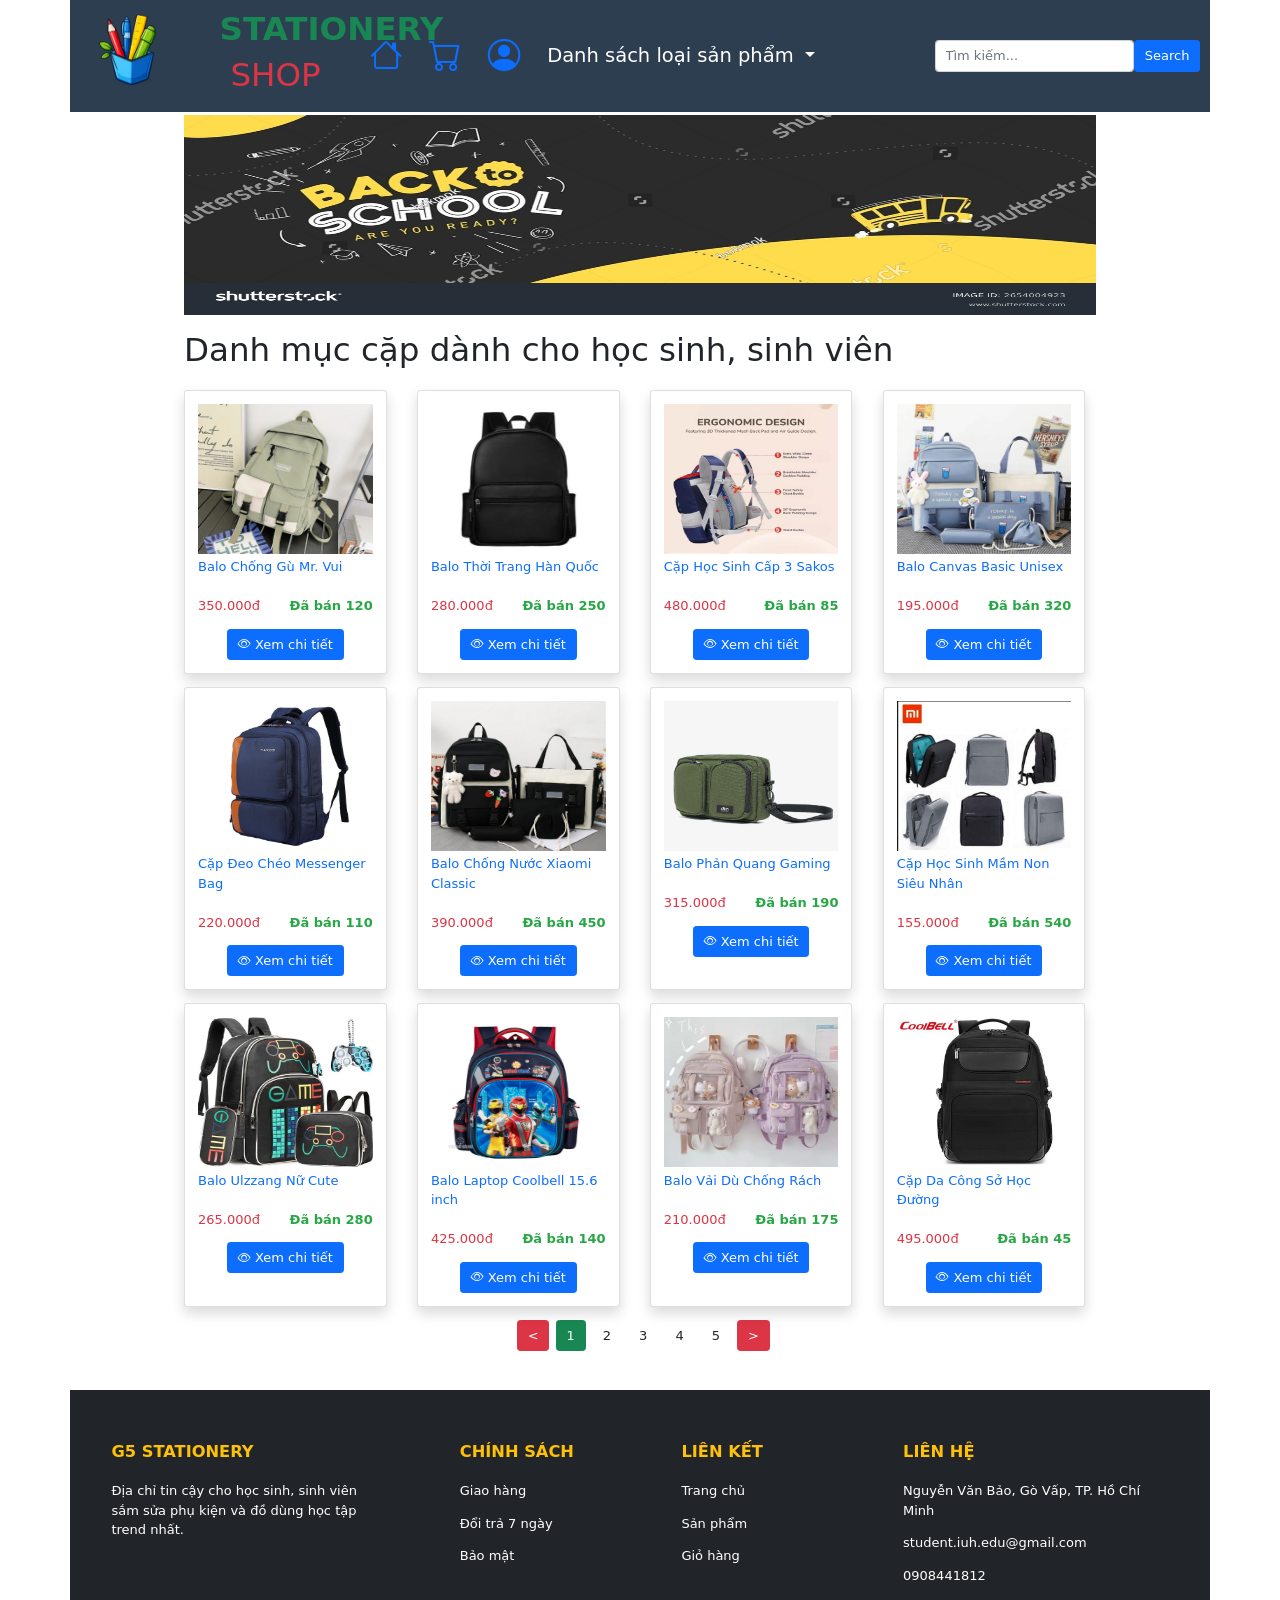
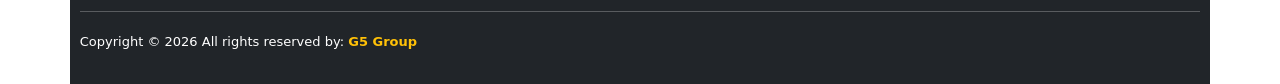
==== home/bagshop.html @ de712258 "change repo" ====
<!DOCTYPE html>
<html lang="en">
<head>
    <meta charset="UTF-8">
    <meta name="viewport" content="width=device-width, initial-scale=1.0">
    <title>G5 STATIONERY SHOP</title>
    <link rel="shortcut icon" href="../img/icon/icon_web.png" type="image/x-icon">
    <link rel="stylesheet" href="../css/bootstrap.min.css">
    <script src="../js/bootstrap.bundle.min.js"></script>
    <link rel="stylesheet" href="../css/index.css">
    <link rel="stylesheet" href="https://cdn.jsdelivr.net/npm/bootstrap-icons@1.13.1/font/bootstrap-icons.min.css">
    <script type="module" src="../js/getDataBag.js"></script>

</head>
<body>
    <div id="wrapper" class="container p-0 ">
        <header class="position-sticky top-0 d-flex align-items-center">
            <div class="container">
                <div class="row align-items-center">
                    <div class="col-8 col-md-2 d-flex align-items-center header__left">
                        <div class="header__left-logo d-flex justify-content-center align-items-center">
                            <img class="w-75 h-100" src="../img/banner/logo.png">
                            <div class="header__left-logo-title w-50">
                                <h1 class="text-success fw-bold">STATIONERY</h1>
                                <h1 class="d-flex justify-content-center text-danger">SHOP</h1>
                            </div>
                        </div>
                    </div>

                    <div class="col-4 col-md-7 d-flex justify-content-center align-items-center header__right">
                        <div class="px-2 px-md-3">
                            <a href="home.html"><i class="bi bi-house fs-1"></i></a>
                        </div>
                        <div class="px-2 px-md-3">
                            <a href="cart.html"><i class="bi bi-cart fs-1"></i></a>
                        </div>
                        <div class="px-2 px-md-3">
                            <a href="../index.html"><i class="bi bi-person-circle fs-1"></i></a>
                        </div>
                        <div class="menu px-2 px-md-3">
                            <nav class="navbar p-0">
                                <ul class="navbar-nav">
                                    <li class="nav-item dropdown">
                                        <a class="category-list nav-link dropdown-toggle fs-4 d-none d-md-block" data-bs-toggle="dropdown" href="#">
                                            Danh sách loại sản phẩm
                                        </a>
                                        <a class="d-md-none text-dark" data-bs-toggle="dropdown" href="#">
                                            <i class="bi bi-list fs-1"></i>
                                        </a>
                                        <ul class="dropdown-menu dropdown-menu-end position-absolute">
                                            <li><a href="penshop.html" class="dropdown-item fs-4">Bút bi và bút máy</a></li>
                                            <li><a href="bagshop.html" class="dropdown-item fs-4">Cặp dành cho học sinh</a></li>                       
                                            <li><a href="officeshop.html" class="dropdown-item fs-4">Dụng cụ văn phòng</a></li>
                                            <li><a href="gluetapeshop.html" class="dropdown-item fs-4">Hồ dán và băng keo</a></li>
                                            <li><a href="notebooks.html" class="dropdown-item fs-4">Sổ và tài liệu</a></li>
                                            <li><a href="art.html" class="dropdown-item fs-4">Mỹ thuật</a></li>
                                        </ul>
                                    </li>             
                                </ul>
                            </nav>
                        </div>
                    </div>

                    <div class="col-12 col-md-3">
                        <div class="d-flex w-100">
                            <input type="text" name="search-product" id="search-product" class="form-control" placeholder="Tìm kiếm...">
                            <button class="btn btn-primary">Search</button>
                        </div>
                    </div>
                </div>
            </div>
        </header>
        

        <div class="main d-flex justify-content-center">
            <div class="main__product">
                <div class="product-banner mt-1 mb-1">
                    <img src="../img/banner/back-to-school.png" alt="" class="w-100">
                </div>
                <h1 class="pt-3 pb-3">
                    Danh mục cặp dành cho học sinh, sinh viên
                </h1>
                <div id="list-product" class="row"></div>
                
                <div id="pagination" class="d-flex justify-content-center align-items-center">
                    <div id="prev-product"></div>
                    <div id="cont-product"></div>
                </div>
            </div>
        </div>
        <footer class="bg-dark text-white pt-5 pb-4 mt-5">
            <div class="container text-center text-md-start">
                <div class="row text-center text-md-start">
                    
                    <div class="col-md-3 col-lg-3 col-xl-3 mx-auto mt-3">
                        <h5 class="text-uppercase mb-4 fw-bold text-warning">G5 STATIONERY</h5>
                        <p>Địa chỉ tin cậy cho học sinh, sinh viên sắm sửa phụ kiện và đồ dùng học tập trend nhất.</p>
                    </div>

                    <div class="col-md-2 col-lg-2 col-xl-2 mx-auto mt-3">
                        <h5 class="text-uppercase mb-4 fw-bold text-warning">Chính sách</h5>
                        <p><a href="#" class="text-white text-decoration-none">Giao hàng</a></p>
                        <p><a href="#" class="text-white text-decoration-none">Đổi trả 7 ngày</a></p>
                        <p><a href="#" class="text-white text-decoration-none">Bảo mật</a></p>
                    </div>

                    <div class="col-md-3 col-lg-2 col-xl-2 mt-3">
                        <h5 class="text-uppercase mb-4 fw-bold text-warning">Liên kết</h5>
                        <p><a href="#" class="text-white text-decoration-none">Trang chủ</a></p>
                        <p><a href="#" class="text-white text-decoration-none">Sản phẩm</a></p>
                        <p><a href="#" class="text-white text-decoration-none">Giỏ hàng</a></p>
                    </div>

                    <div class="col-md-4 col-lg-3 col-xl-3 mx-auto mt-3">
                        <h5 class="text-uppercase mb-4 fw-bold text-warning">Liên hệ</h5>
                        <p><i class="fas fa-home mr-3"></i> Nguyễn Văn Bảo, Gò Vấp, TP. Hồ Chí Minh</p>
                        <p><i class="fas fa-envelope mr-3"></i> student.iuh.edu@gmail.com</p>
                        <p><i class="fas fa-phone mr-3"></i> 0908441812</p>
                    </div>
                </div>

                <hr class="mb-4">

                <div class="row align-items-center">
                    <div class="col-md-7 col-lg-8">
                        <p>Copyright © 2026 All rights reserved by:
                            <a href="#" class="text-warning text-decoration-none"><strong>G5 Group</strong></a>
                        </p>
                    </div>
                </div>
            </div>
        </footer>
    </div>
</body>
</html>
---- css/index.css ----
*
{
    padding: 0;
    margin: 0;
    box-sizing: border-box;
}

#wrapper
{
    max-height: 100vh;
}

html
{
    font-size: 13px;
}

#header-form
{
    min-width: 300px;
}

header
{
    height: 10%;
    /* background: linear-gradient(135deg, #FF9800, #4CAF50, #F44336); */
    background-color: #2c3e50;
    z-index: 1200;
}

.product-banner img
{
    height: 200px;
}

.input-group
{
    margin-left: 0;
}

.cart img
{
    width: 60px;
}

.category-list
{
    color: white;
}

.category-list:hover
{
    color: limegreen;
}

.dropdown-item:hover
{
    background-color: transparent;
    transform: scale(1.03);
    color: red;
}

.dropdown-item
{
    overflow: hidden;
    transition: ease-out 0.4s;
}

.main
{
    width: 100%;
    height: 80%;
    display: flex;
}

.main__banner
{
    top: 100px;
    z-index: 1000;
    width: 20%;
}

.main__banner img
{
    transition: ease-in-out 0.3s;
}

.main__banner img:hover
{
    transform: scale(1.02);
}

.main__product
{
    width: 80%;
    height: 100%;
}

.main__banner img
{
    width: 100%;
    height: 100%;
}

.product
{
    transition: ease-in-out 0.3s;
}

.product:hover
{
    outline: 1px red solid;
    transform: scale(1.02);
    overflow: hidden;
}

.btn:hover
{
    background-color: green;
}

.card-body a
{
    text-decoration: none;
}


.card
{
    height: 100%;
    width: 95%;
}

.card-body 
{
    width: 100%;
} 

.card-head
{
    height: 150px;
    position: relative;
}

.card-head img
{
    width: 100%;
    height: 100%;
}

.product__item-top img
{
    position: absolute;
    left: 0;
    top: 0;
    height: 20px;
    width: 50px;
}

.btn a
{
    color: white;
}

.btn img
{
    height: 20px;
    width: 20px;
}

.discount-price
{
    color: white;
}

.sold
{
    color:  #28a745;
}

footer
{
    height: 10%;
    width: 100%;
    margin: auto;
    background-color: red;
}
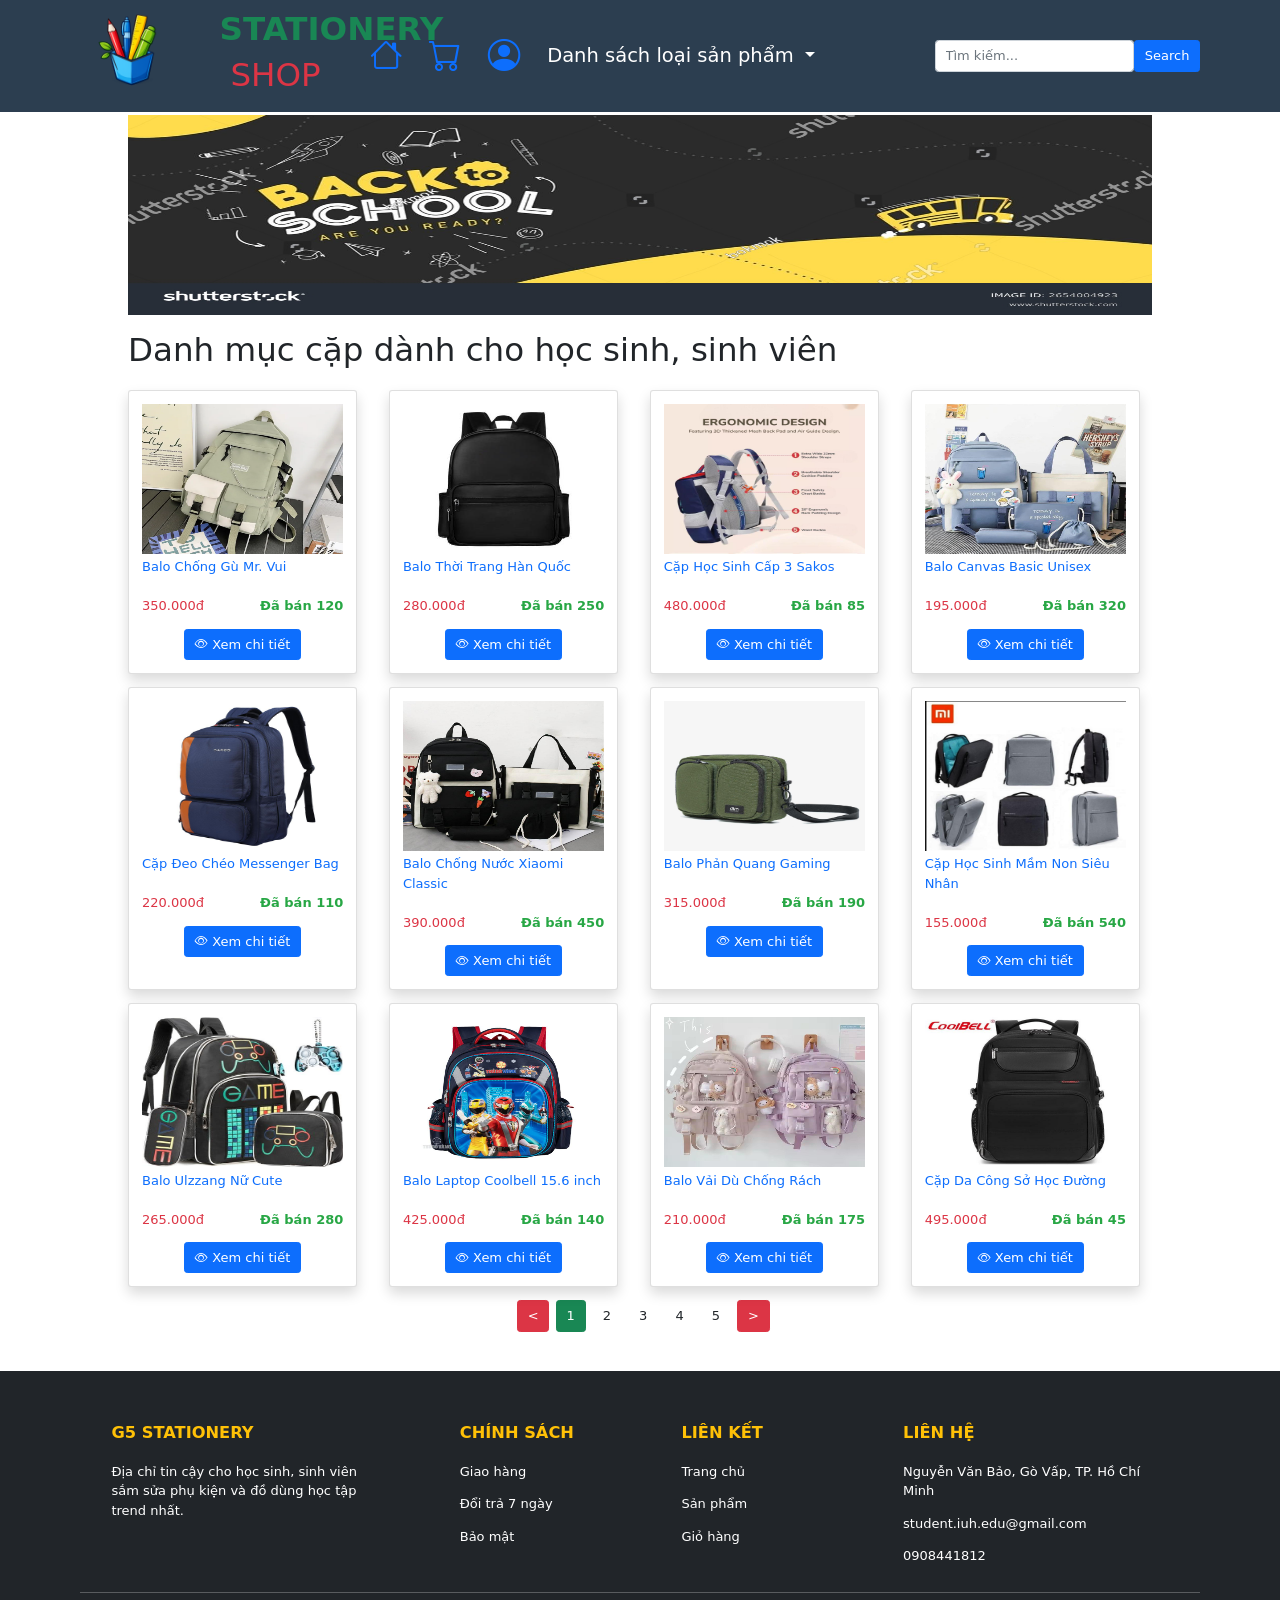
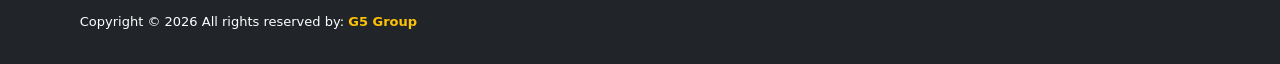
==== commit 4049e212: "ok" ====
--- a/home/bagshop.html
+++ b/home/bagshop.html
@@ -13,7 +13,7 @@
 
 </head>
 <body>
-    <div id="wrapper" class="container p-0 ">
+    <div id="wrapper" class="container-fluid p-0 ">
         <header class="position-sticky top-0 d-flex align-items-center">
             <div class="container">
                 <div class="row align-items-center">
--- a/css/index.css
+++ b/css/index.css
@@ -112,6 +112,7 @@
     outline: 1px red solid;
     transform: scale(1.02);
     overflow: hidden;
+    box-shadow: 4px 4px 4px green;
 }
 
 .btn:hover
@@ -178,6 +179,13 @@
     color:  #28a745;
 }
 
+.product-number--icon
+{
+    position: absolute;
+    right: 10px;
+}
+
+
 footer
 {
     height: 10%;
